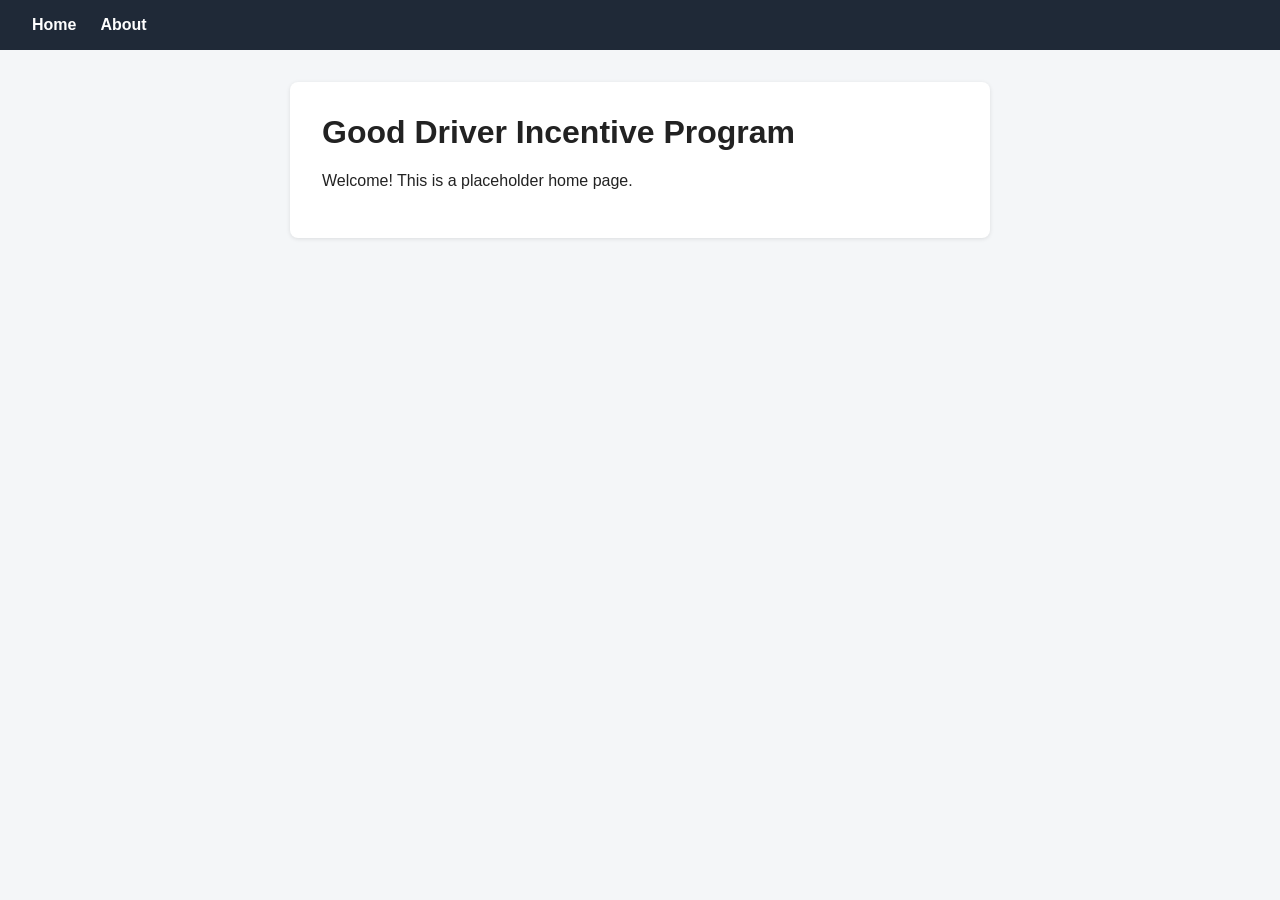
==== frontend/index.html @ 5468f516 "Basic About Page Add static about.html with product name, description, team #, sprint/version #, and" ====
<!DOCTYPE html>
<html lang="en">
<head>
  <meta charset="UTF-8" />
  <title>Good Driver Incentive Program</title>
  <link rel="stylesheet" href="style.css" />
</head>
<body>
  <!-- Nav bar: these two links create the Home and About tabs -->
  <nav>
    <a href="index.html">Home</a>
    <a href="about.html">About</a>
  </nav>

  <main>
    <h1>Good Driver Incentive Program</h1>
    <p>Welcome! This is a placeholder home page.</p>
  </main>
</body>
</html>
---- frontend/style.css ----
* {
  box-sizing: border-box;
}

body {
  margin: 0;
  font-family: Arial, Helvetica, sans-serif;
  background: #f4f6f8;
  color: #222;
}

nav {
  background: #1f2937;
  padding: 1rem 2rem;
  display: flex;
  gap: 1.5rem;
}

nav a {
  color: #fff;
  text-decoration: none;
  font-weight: bold;
}

nav a:hover {
  text-decoration: underline;
}

main {
  max-width: 700px;
  margin: 2rem auto;
  background: #fff;
  padding: 2rem;
  border-radius: 8px;
  box-shadow: 0 1px 4px rgba(0, 0, 0, 0.1);
}

h1 {
  margin-top: 0;
}

.about-info dt {
  font-weight: bold;
  color: #555;
}

.about-info dd {
  margin: 0 0 1rem 0;
}
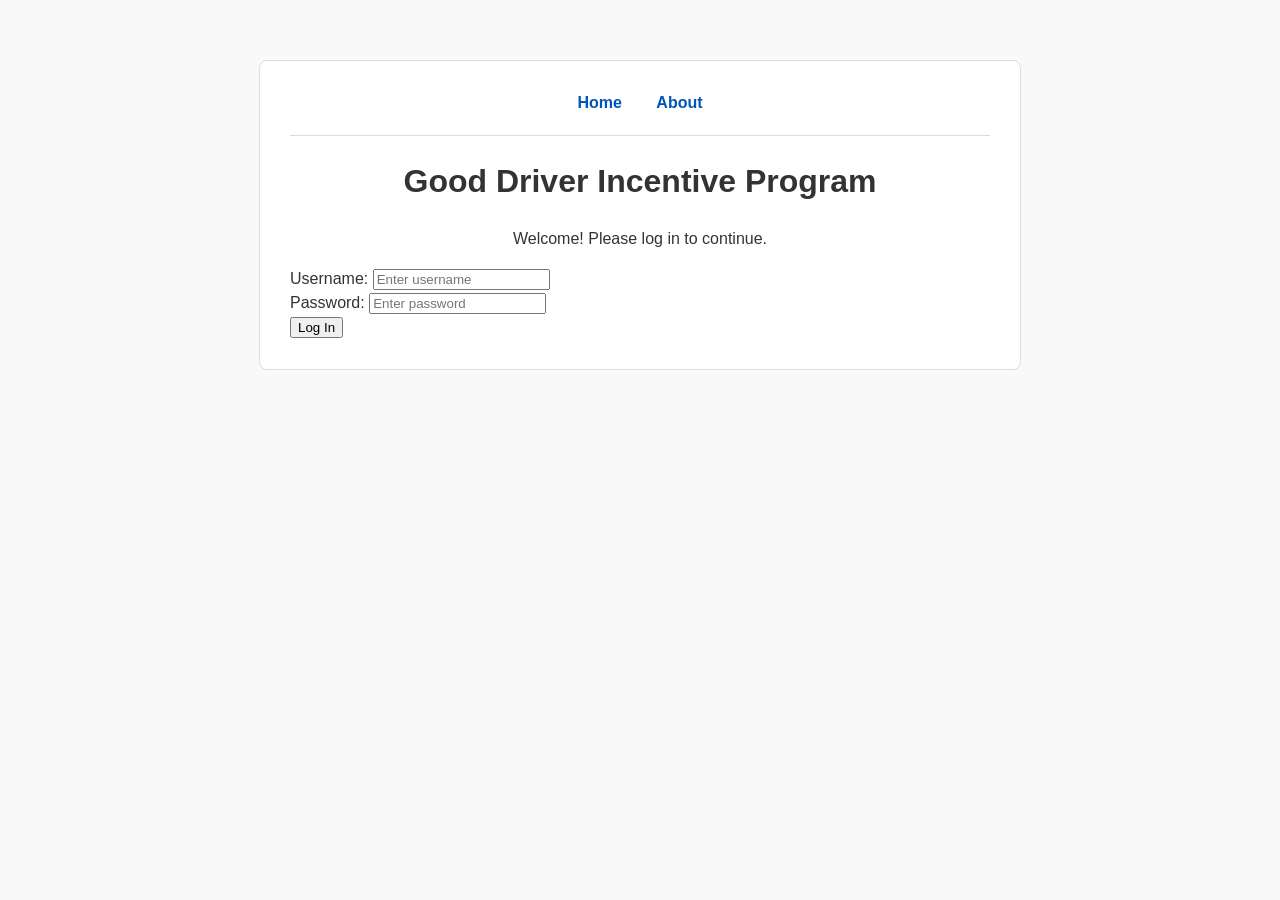
==== commit b839fd0b: "Added a login feature to the main page" ====
--- a/frontend/index.html
+++ b/frontend/index.html
@@ -2,19 +2,37 @@
 <html lang="en">
 <head>
   <meta charset="UTF-8" />
-  <title>Good Driver Incentive Program</title>
+  <title>Login - Good Driver Incentive Program</title>
   <link rel="stylesheet" href="style.css" />
 </head>
 <body>
-  <!-- Nav bar: these two links create the Home and About tabs -->
-  <nav>
-    <a href="index.html">Home</a>
-    <a href="about.html">About</a>
-  </nav>
+  <div class="container">
+    <!-- Nav bar: these two links create the Home and About tabs -->
+    <nav>
+      <a href="index.html">Home</a>
+      <a href="about.html">About</a>
+    </nav>
 
-  <main>
-    <h1>Good Driver Incentive Program</h1>
-    <p>Welcome! This is a placeholder home page.</p>
-  </main>
+    <main>
+      <h1>Good Driver Incentive Program</h1>
+      <p style="text-align: center;">Welcome! Please log in to continue.</p>
+
+      <!-- Login does not currently work, just a placeholder for when we do implement -->
+      <form action="#" method="POST" class="login-form">
+        <div class="form-group">
+          <label for="username">Username:</label>
+          <input type="text" id="username" name="username" placeholder="Enter username">
+        </div>
+        
+        <div class="form-group">
+          <label for="password">Password:</label>
+          <input type="password" id="password" name="password" placeholder="Enter password">
+        </div>
+
+        <!-- Using button prevents the form from submitting/refreshing the page -->
+        <button type="button">Log In</button>
+      </form>
+    </main>
+  </div>
 </body>
-</html>
+</html>
--- a/frontend/style.css
+++ b/frontend/style.css
@@ -1,24 +1,32 @@
-* {
-  box-sizing: border-box;
+body {
+  font-family: Arial, Helvetica, sans-serif;
+  line-height: 1.5;
+  color: #333;
+  background-color: #f9f9f9; 
+  margin: 0;
+  padding: 20px;
 }
 
-body {
-  margin: 0;
-  font-family: Arial, Helvetica, sans-serif;
-  background: #f4f6f8;
-  color: #222;
+.container {
+  max-width: 700px; 
+  margin: 40px auto;
+  background-color: #fff;
+  padding: 30px;
+  border: 1px solid #ddd;
+  border-radius: 8px;
 }
 
 nav {
-  background: #1f2937;
-  padding: 1rem 2rem;
-  display: flex;
-  gap: 1.5rem;
+  text-align: center;
+  margin-bottom: 20px;
+  padding-bottom: 20px;
+  border-bottom: 1px solid #ddd;
 }
 
 nav a {
-  color: #fff;
+  margin: 0 15px;
   text-decoration: none;
+  color: #0056b3;
   font-weight: bold;
 }
 
@@ -26,24 +34,16 @@
   text-decoration: underline;
 }
 
-main {
-  max-width: 700px;
-  margin: 2rem auto;
-  background: #fff;
-  padding: 2rem;
-  border-radius: 8px;
-  box-shadow: 0 1px 4px rgba(0, 0, 0, 0.1);
+h1 {
+  text-align: center;
 }
 
-h1 {
-  margin-top: 0;
+dt {
+  font-weight: bold;
+  margin-top: 15px;
 }
 
-.about-info dt {
-  font-weight: bold;
-  color: #555;
+dd {
+  margin-left: 20px;
+  margin-bottom: 15px;
 }
-
-.about-info dd {
-  margin: 0 0 1rem 0;
-}
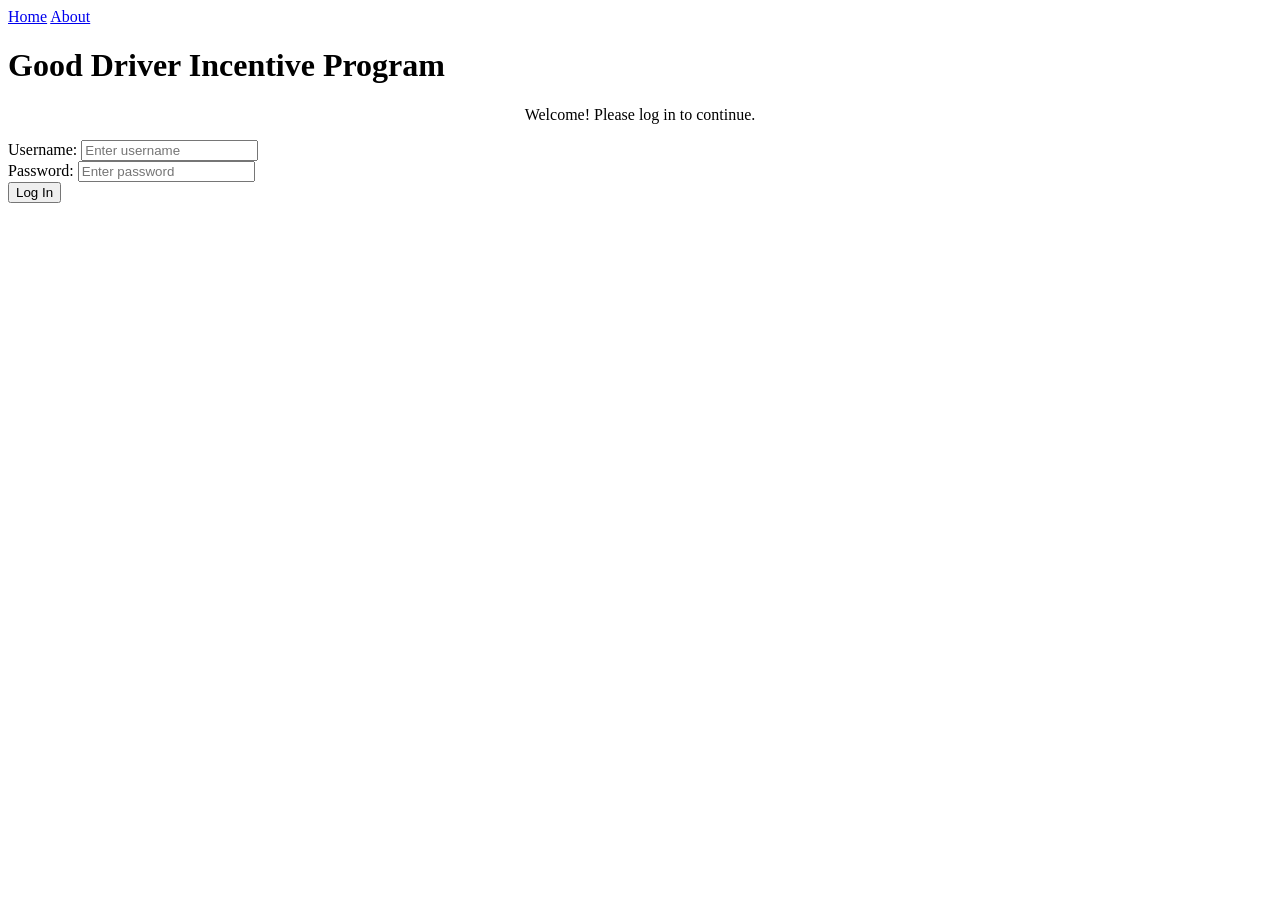
==== commit e92a41db: "Rename FrontPage.html to index.html" ====
--- a/frontend/index.html
+++ b/frontend/index.html
@@ -3,36 +3,34 @@
 <head>
   <meta charset="UTF-8" />
   <title>Login - Good Driver Incentive Program</title>
-  <link rel="stylesheet" href="style.css" />
+<link rel="stylesheet" href="{{ url_for('static', filename='style.css') }}" />
 </head>
 <body>
   <div class="container">
     <!-- Nav bar: these two links create the Home and About tabs -->
     <nav>
-      <a href="index.html">Home</a>
-      <a href="about.html">About</a>
+      <a href="/">Home</a>
+      <a href="/about">About</a>
     </nav>
 
     <main>
       <h1>Good Driver Incentive Program</h1>
       <p style="text-align: center;">Welcome! Please log in to continue.</p>
 
-      <!-- Login does not currently work, just a placeholder for when we do implement -->
-      <form action="#" method="POST" class="login-form">
+      <form action="/login" method="POST" class="login-form">
         <div class="form-group">
           <label for="username">Username:</label>
-          <input type="text" id="username" name="username" placeholder="Enter username">
+          <input type="text" id="username" name="username" placeholder="Enter username" required>
         </div>
         
         <div class="form-group">
           <label for="password">Password:</label>
-          <input type="password" id="password" name="password" placeholder="Enter password">
+          <input type="password" id="password" name="password" placeholder="Enter password" required>
         </div>
 
-        <!-- Using button prevents the form from submitting/refreshing the page -->
-        <button type="button">Log In</button>
+        <button type="submit">Log In</button>
       </form>
     </main>
   </div>
 </body>
-</html>+</html>
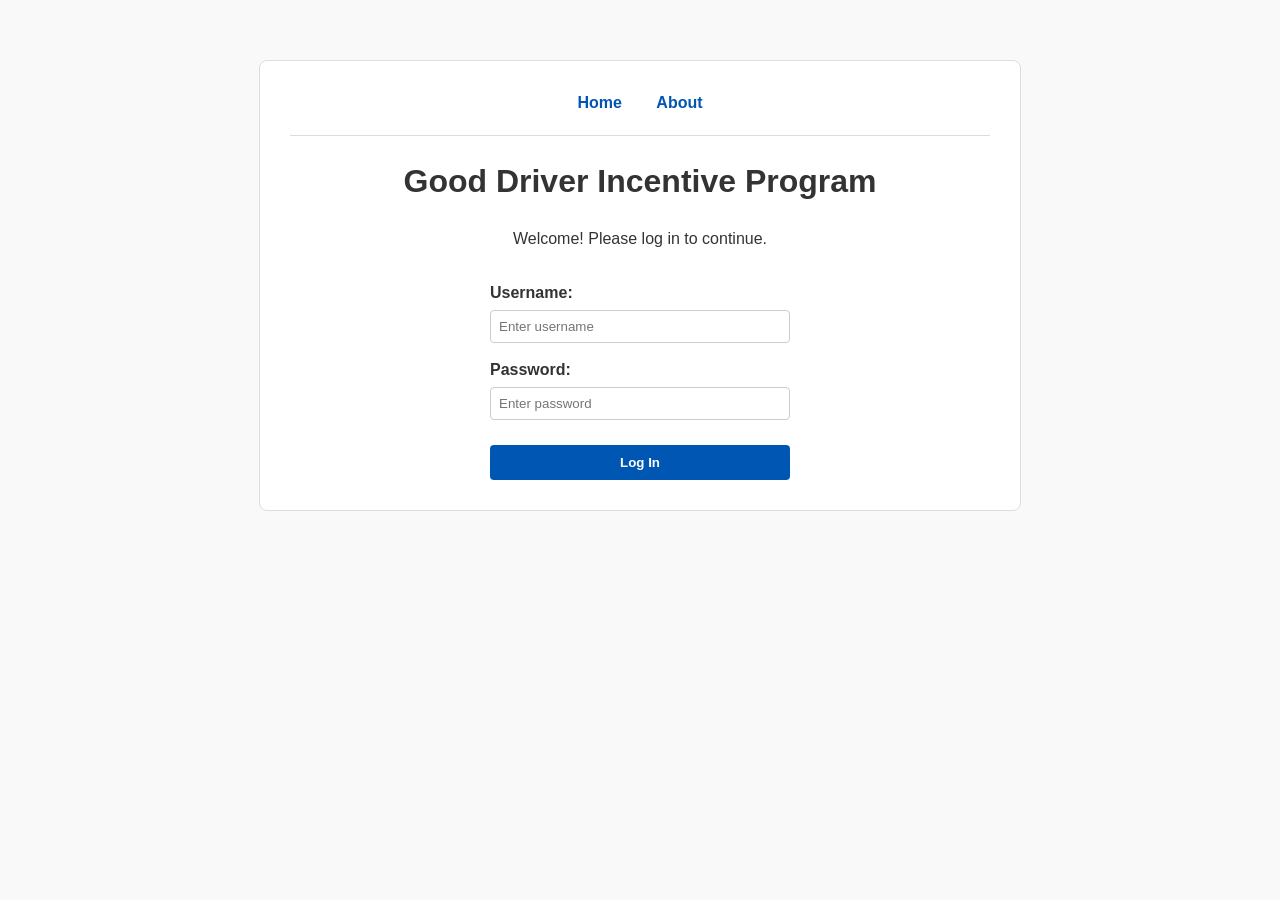
==== commit 0ca48d90: "Update index.html style" ====
--- a/frontend/index.html
+++ b/frontend/index.html
@@ -3,21 +3,21 @@
 <head>
   <meta charset="UTF-8" />
   <title>Login - Good Driver Incentive Program</title>
-<link rel="stylesheet" href="{{ url_for('static', filename='style.css') }}" />
+<link rel="stylesheet" href="style.css">
 </head>
 <body>
   <div class="container">
     <!-- Nav bar: these two links create the Home and About tabs -->
     <nav>
       <a href="/">Home</a>
-      <a href="/about">About</a>
+      <a href="https://team12-backend-api.duckdns.org/about">About</a>
     </nav>
 
     <main>
       <h1>Good Driver Incentive Program</h1>
       <p style="text-align: center;">Welcome! Please log in to continue.</p>
 
-      <form action="/login" method="POST" class="login-form">
+     <form action="https://team12-backend-api.duckdns.org/login" method="POST" class="login-form">
         <div class="form-group">
           <label for="username">Username:</label>
           <input type="text" id="username" name="username" placeholder="Enter username" required>
--- a/frontend/style.css
+++ b/frontend/style.css
@@ -0,0 +1,128 @@
+body {
+  font-family: Arial, Helvetica, sans-serif;
+  line-height: 1.5;
+  color: #333;
+  background-color: #f9f9f9; 
+  margin: 0;
+  padding: 20px;
+}
+
+.container {
+  max-width: 700px; 
+  margin: 40px auto;
+  background-color: #fff;
+  padding: 30px;
+  border: 1px solid #ddd;
+  border-radius: 8px;
+}
+
+nav {
+  text-align: center;
+  margin-bottom: 20px;
+  padding-bottom: 20px;
+  border-bottom: 1px solid #ddd;
+}
+
+nav a {
+  margin: 0 15px;
+  text-decoration: none;
+  color: #0056b3;
+  font-weight: bold;
+}
+
+nav a:hover {
+  text-decoration: underline;
+}
+
+h1 {
+  text-align: center;
+}
+
+dt {
+  font-weight: bold;
+  margin-top: 15px;
+}
+
+dd {
+  margin-left: 20px;
+  margin-bottom: 15px;
+}
+
+/* Login Form Styles */
+.login-form {
+  max-width: 300px;
+  margin: 30px auto 0 auto; 
+}
+
+.form-group {
+  margin-bottom: 15px;
+}
+
+.form-group label {
+  display: block;
+  font-weight: bold;
+  margin-bottom: 5px;
+}
+
+.form-group input {
+  width: 100%;
+  padding: 8px;
+  box-sizing: border-box; 
+  border: 1px solid #ccc;
+  border-radius: 4px;
+}
+
+button {
+  width: 100%;
+  padding: 10px;
+  background-color: #0056b3;
+  color: white;
+  border: none;
+  border-radius: 4px;
+  font-weight: bold;
+  cursor: pointer;
+  margin-top: 10px;
+}
+
+button:hover {
+  background-color: #004494;
+}
+
+/* Product Catalog Styles */
+.catalog-table {
+  width: 100%;
+  border-collapse: collapse;
+  margin-top: 15px;
+}
+
+.catalog-table th,
+.catalog-table td {
+  text-align: left;
+  padding: 10px;
+  border-bottom: 1px solid #ddd;
+}
+
+.status {
+  display: inline-block;
+  padding: 3px 10px;
+  border-radius: 12px;
+  font-size: 0.85em;
+  font-weight: bold;
+}
+
+.status.in-stock {
+  background-color: #d4edda;
+  color: #155724;
+}
+
+.status.out-of-stock {
+  background-color: #f8d7da;
+  color: #721c24;
+}
+
+.catalog-empty {
+  text-align: center;
+  color: #777;
+  font-style: italic;
+  padding: 20px 10px;
+}
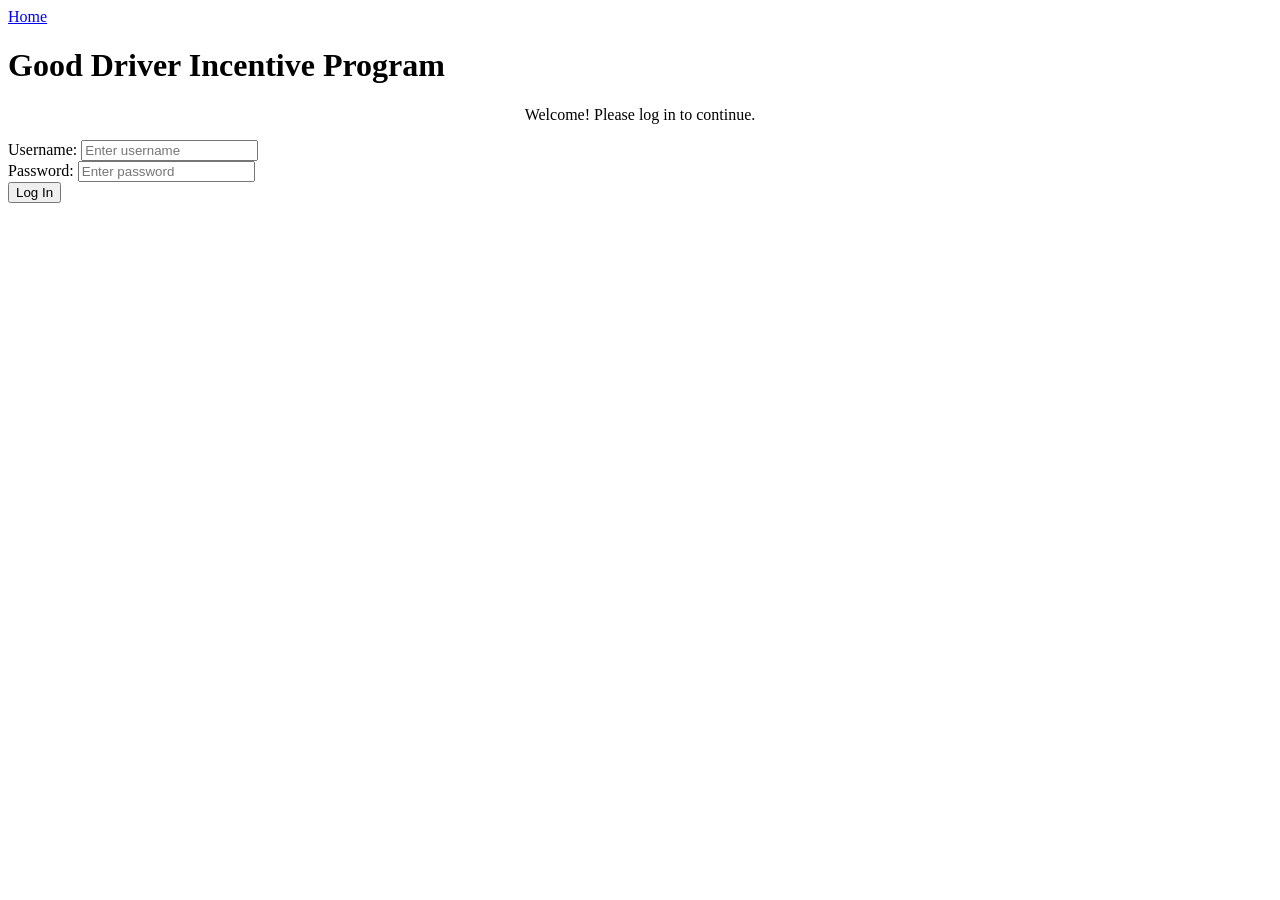
==== commit 88711f0e: "Added a profile page for each user" ====
--- a/frontend/index.html
+++ b/frontend/index.html
@@ -3,14 +3,14 @@
 <head>
   <meta charset="UTF-8" />
   <title>Login - Good Driver Incentive Program</title>
-<link rel="stylesheet" href="style.css">
+<link rel="stylesheet" href="{{ url_for('static', filename='style.css') }}" />
 </head>
 <body>
   <div class="container">
     <!-- Nav bar: these two links create the Home and About tabs -->
     <nav>
       <a href="/">Home</a>
-      <a href="https://team12-backend-api.duckdns.org/about">About</a>
+      <form action="/login" method="POST" class="login-form">
     </nav>
 
     <main>
